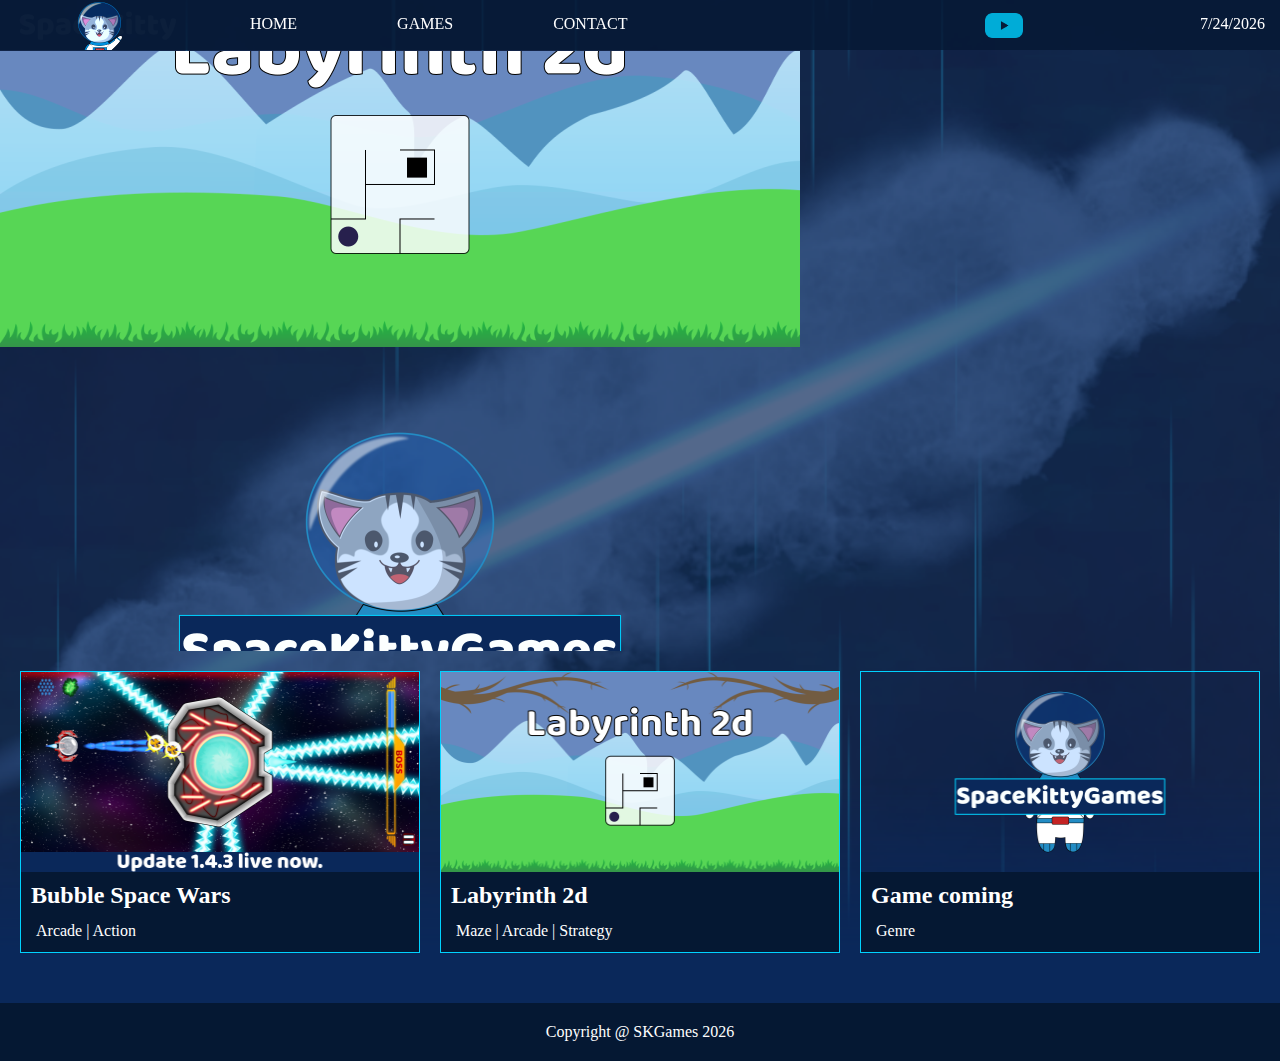
==== index.html @ 1f66ad00 "Add files via upload" ====
<!DOCTYPE html>
<html lang="en">
<head>
    <meta charset="UTF-8">
    <meta http-equiv="X-UA-Compatible" content="IE=edge">
    <meta name="viewport" content="width=device-width, initial-scale=1.0">
    <title>SKGames | Home page</title>
    <link rel="shortcut icon" href="images/website/tabicon.png">
    <link rel="stylesheet" href="css/website/styles.css">
    <link rel="stylesheet" href="css/website/indexpageslideShow.css">
</head>
<body id="index-bg">
    <div class="navigation-bar">
        <a href="index.html"><img class="navigation-bar-logo" src="images/website/topleftlogo.png" alt=""></a>
        <a class="navigation-bar-button" href="index.html">Home</a>
        <div class="navigation-dropdown">
            <a class="navigation-dropdown-button" href="#">Games</a>
            <div class="navigation-dropdown-content">
              <a href="bubblespacewars.html">Bubble Space Wars</a>
              <a href="labyrinth2d.html">Labyrinth 2d</a>
            </div>
        </div>
        <a class="navigation-bar-button" href="contact.html">Contact</a>
        <div class="sm-container">
            <a href="#"><img class="sm-container-img" src="images/website/socialsyoutube.png" alt=""></a>
        </div>
        <div class="date-month-year"><a><script>document.write(new Date().toLocaleDateString())</script></a></div>
    </div>
<header>
    <div id="slider">
        <img id="img01-animation" class="img1" src="images/website/indexpageslider/img1.png" alt="">
        <img id="img02-animation" class="img2" src="images/website/indexpageslider/img2.png" alt="">
        <img id="img03-animation" class="img3" src="images/website/indexpageslider/img4.png" alt="">
        <img id="img04-animation" class="img4" src="images/website/indexpageslider/img4.png" alt="">

        <button id="first-button" class="dot-button"></button>
        <button id="second-button" class="dot-button"></button>
        <button id="third-button" class="dot-button"></button>
        <button id="fourth-button" class="dot-button"></button>
    </div>
</header>
    <div class="games-middle">
        <div class="games-middle-div">
            <div><a href="bubblespacewars.html"><img src="images/website/bubblespacewars/bannerbubblespacewars.png" alt="Bubble Space Wars"></a></a></div>
            <div class="games-middle-name"><h2>Bubble Space Wars</h2></div>
            <div class="games-middle-category"><a>Arcade | Action</a></div>
        </div>
        <div class="games-middle-div">
            <div><a href="labyrinth2d.html"><img src="images/website/labyrinth2d/bannerlabyrinth2d.png" alt="Labyrinth 2d"></a></a></div>
            <div class="games-middle-name"><h2>Labyrinth 2d</h2></div>
            <div class="games-middle-category"><a>Maze | Arcade | Strategy</a></div>
        </div>
        <div class="games-middle-div">
            <div><a href="#"><img src="images/website/bannergamecoming.png" alt="Game coming"></a></a></div>
            <div class="games-middle-name"><h2>Game coming</h2></div>
            <div class="games-middle-category"><a>Genre</a></div>
        </div>
    </div>
    <footer><a>Copyright @ SKGames <script>document.write(new Date().getFullYear())</script></a></footer>
</body>
<script src="javascript/website/indexpageslideShow.js"></script>
</html>
---- css/website/styles.css ----
/* CSS For all pages */
body {
    background-color: rgba(10, 40, 90, 1);
    font-family: Arial, Helvetica, sans-serif;
    padding: 0;
    margin: 0;
    border: 0;
}
#index-bg {
    background: url("../../images/website/indexbg.png") no-repeat center center;
    background-color: rgba(10, 40, 90, 1);
    background-size: cover;
    height: 100vh;
}
#bubble-space-wars-bg {
    background: url("../../images/website/indexbg.png") no-repeat center center;
    background-color: rgba(10, 40, 90, 1);
    background-size: cover;
    height: 100vh;
}
#contact-bg {
    background: url("../../images/website/indexbg.png") no-repeat center center;
    background-color: rgba(10, 40, 90, 1);
    background-size: cover;
    height: 100vh;
}
a {
	font-family: Microsoft Tai Le;
    margin: 0;
    padding: 0;
    color: white;
}
h2 {
    font-family: Bahnschrift;
    margin: 0;
    padding: 0;
    color: white;
}
/* Navigation bar */
.navigation-bar {
	background-color: rgba(5, 24, 51, 0.8);
    position: fixed;
    top: 0;
    width: 100%;
    height: 50px;
    display: flex;
    z-index: 10;
}
.navigation-bar-logo {
    height: 50px;
}
.navigation-bar-logo:hover {
    height: 50px;
    filter: contrast(1.4);
}
.navigation-bar-button {
    padding: 15px 50px;
    font-size: 16px;
    text-decoration: none;
    text-transform: uppercase;
}
.navigation-bar-button:hover {
    background: linear-gradient(0deg, rgba(0, 150, 255, 1) 0%, rgba(0, 210, 255, 1) 100%);
    padding: 15px 50px;
}
.navigation-dropdown-button {
    position: relative;
    top: 15px;
    padding: 15px 50px;
    font-size: 16px;
    text-decoration: none;
    text-transform: uppercase;
}
.navigation-dropdown-button:hover {
    background: linear-gradient(0deg, rgba(0, 150, 255, 1) 0%, rgba(0, 210, 255, 1) 100%);
    padding: 15px 50px;
}
.navigation-dropdown-content {
    background-color: rgba(5, 24, 51, 0.8);
    display: none;
    position: absolute;
    top: 50px;
    min-width: 160px;
    max-width: 200px;
    z-index: 10;
}
.navigation-dropdown-content a {
    padding: 10px 10px;
    text-decoration: none;
    display: block;
}
.navigation-dropdown-content a:hover {
    background: linear-gradient(0deg, rgba(0, 150, 255, 1) 0%, rgba(0, 210, 255, 1) 100%);
}
.navigation-dropdown:hover .navigation-dropdown-content {
    display: block;
}
header {
    display: flex;
    align-items: center;
    justify-content: center;
    overflow: hidden;
    width: 100%;
    height: 600px;
    margin-top: 51px;
}
/* Content */
.games-middle {
    display: grid;
    grid-template-columns: 400px 400px 400px;
    row-gap: 20px;
    column-gap: 20px;
    justify-content: center;
    margin: 20px;
}
.games-middle-div {
    display: grid;
    grid-template-rows: 200px 50px 30px;
    border: solid 1px rgba(0, 210, 255, 1);
}
.games-middle-div:hover {
    box-shadow: 0 0 5px 0 rgba(0, 210, 255, 1);
}
.games-middle-div img {
    height: 200px;
    width: 398px;
}
.games-middle-name {
    background-color: rgb(5, 24, 51);
    padding: 10px;
}
.games-middle-category {
    background-color: rgb(5, 24, 51);
    padding-left: 15px;
}

/* Footer the same for all the pages */

footer {
    background: rgb(5, 24, 51);
    margin-top: 50px;
    text-align: center;
    padding: 20px;
}

/* General game page CSS */

.top-section-gp {
    display: grid;
    grid-template-columns: 600px 600px;
    row-gap: 50px;
    justify-content: center;
    margin-top: 51px;
}
.top-section-gp-text {
    margin: 10px;
}
.top-section-gp-slider {
    background: rgb(5, 24, 51);
    display: grid;
    grid-template-columns: 100px 100px 100px 100px 100px 100px;
}
/* Game page Main content */
.main-content-box {
    background-color: none;
    margin-top: 51px;
    position: relative;
    left: 50%;
    transform: translate(-50%);
    display: grid;
    grid-template-columns: 700px 700px;
    width: 1400px;
}
.content-box-left {
    background-color: none;
}
.content-box-right {
    background-color: none;
}
.game-name {
    font-size: 40px;
    padding-top: 10px;
    padding-left: 10px;
}
.genre {
    font-size: 12px;
    padding-top: 10px;
    padding-left: 10px;
}
.game-image-leftside {
    margin-top: 30px;
    margin-bottom: 30px;
    width: 600px;
    height: 270px;
    box-shadow: 0px 0px 10px black;
}
.game-description {
    padding-top: 10px;
    padding-left: 10px;
    padding-right: 10px;
}
.download-game-button-container {
    width: 600px;
    height: 100px;
}.download-game-button-container a {
    color: white;
    text-decoration: none;
    font-size: 20px;
}
.download-game-button {
    background: linear-gradient(0deg, rgb(0, 150, 255) 0%, rgb(0, 210, 255) 100%);
    border-style: solid;
    border-width: 1px;
    border-color: aqua;
    width: 200px;
    height: 40px;
    position: relative;
    left: 35%;
    top: 50%;
    transform: translate(-65%, -50%);
    padding: 10px;
    text-align: center;
    line-height: 40px;
}
.download-game-button:hover {
    background: linear-gradient(0deg, rgb(50, 210, 255) 0%, rgb(50, 210, 255) 100%);
}
/* Contact page */
.contact-main-container {
    margin-top: 51px;
    width: 1200px;
    height: 600px;
    position: relative;
    left: 50%;
    transform: translate(-50%);
}
.contact-main-container-left-right {
    display: grid;
    grid-template-columns: 500px 700px;
}
.contact-left-side {
    background-color: rgb(5, 24, 51);
    margin-top: 50px;
    height: 500px;
    text-align: center;
}
.contact-left-side img {
    margin-top: 50px;
    height: 200px;
}
.contact-left-side-text {
    background-color: none;
    margin: 50px;
    text-align: center;
}
.contact-right-side {
    background-color:rgb(5, 55, 110);
    margin-top: 50px;
    height: 500px;
    text-align: center;
}
.contact-your-name {
    width: 90%;
    padding: 12px 20px;
    margin: 8px 0;
    display: inline-block;
    border: none;
    border-radius: 6px;
    box-sizing: border-box;
}
.contact-your-email {
    width: 90%;
    padding: 12px 20px;
    margin: 8px 0;
    display: inline-block;
    border: none;
    border-radius: 6px;
    box-sizing: border-box;
}
.contact-message {
    width: 90%;
    height: 150px;
    padding: 12px 20px;
    margin: 8px 0;
    display: inline-block;
    border: none;
    border-radius: 6px;
    box-sizing: border-box;
    resize: none;
}
.contact-submit-button {
    background: linear-gradient(0deg, rgb(0, 150, 255) 0%, rgb(0, 210, 255) 100%);
    border-style: solid;
    border-width: 1px;
    border-color: aqua;
    padding: 10px;
    text-align: center;
    line-height: 40px;
    font-size: 20px;
    color: white;
    width: 250px;
    cursor: pointer;
}
.contact-submit-button:hover {
    background: rgb(0, 210, 255);
}
/* Social media */
.sm-container {
    position: absolute;
    top: 0px;
    right: 0px;
    height: 50px;
    width: 300px;
}
.sm-container-img {
    display: inline-block;
    height: 25px;
    margin-top: 12.5px;
    margin-left: 5px;
    opacity: 0.8;
    transition: opacity linear 0.2s;
}
.sm-container-img:hover {
    opacity: 1;
    cursor: pointer;
}
/* date/month/year */
.date-month-year {
    position: absolute;
    top: 0px;
    right: 0px;
    height: 50px;
    padding: 15px;
}
/* ScrollBar  */
::-webkit-scrollbar {
    width: 10px;
  }
::-webkit-scrollbar-track {
    background: rgb(5, 24, 51);
}
::-webkit-scrollbar-thumb {
    background: rgb(10, 40, 90, 1);
}
::-webkit-scrollbar-thumb:hover {
    background: rgb(5, 55, 110);
}
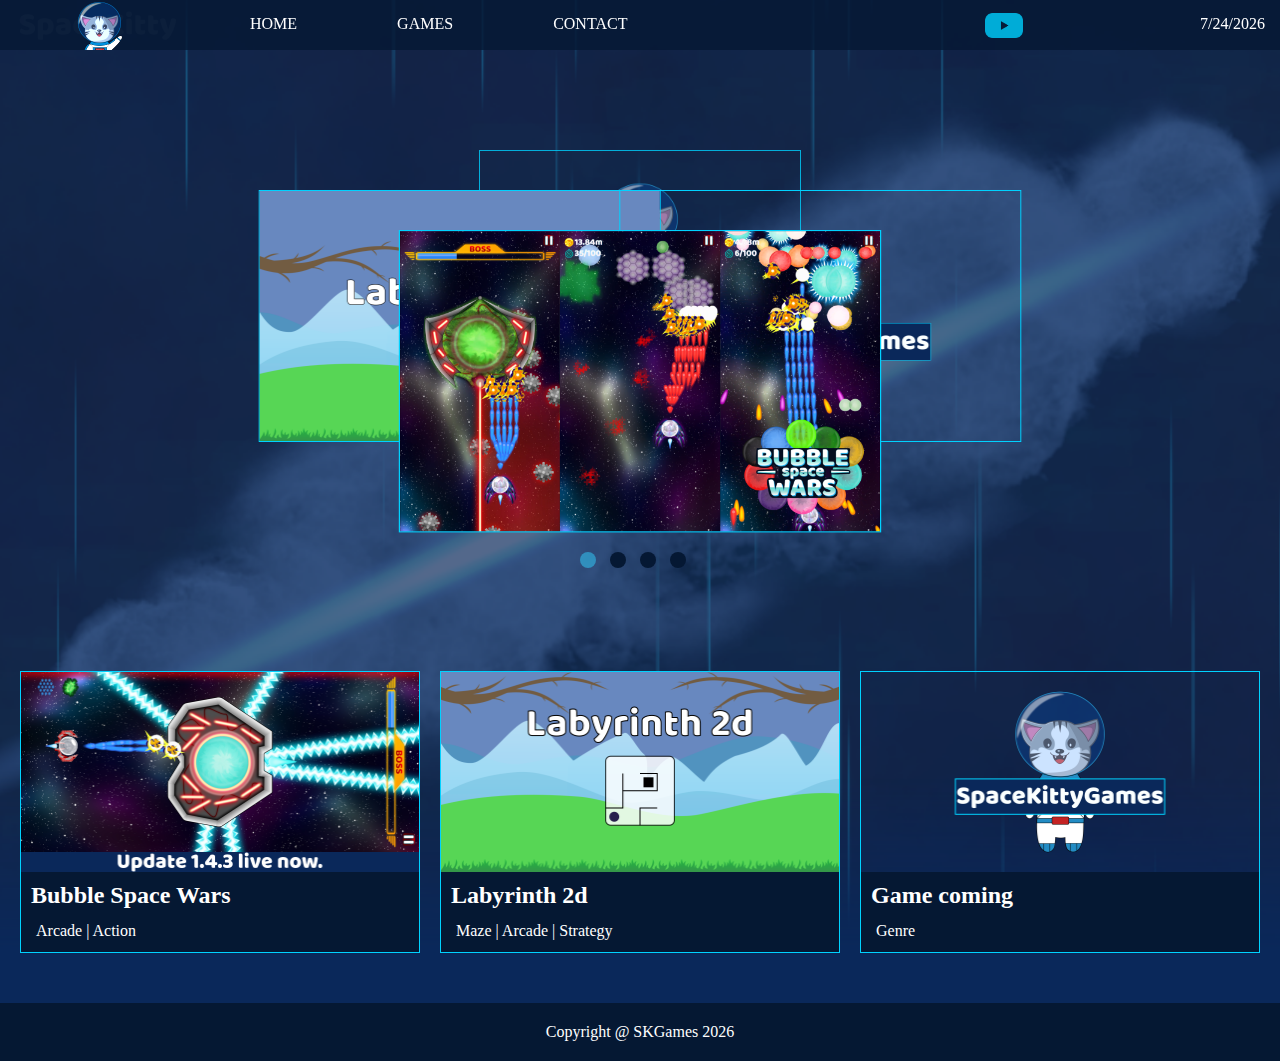
==== commit 589b4bdc: "Update index.html" ====
--- a/index.html
+++ b/index.html
@@ -7,7 +7,7 @@
     <title>SKGames | Home page</title>
     <link rel="shortcut icon" href="images/website/tabicon.png">
     <link rel="stylesheet" href="css/website/styles.css">
-    <link rel="stylesheet" href="css/website/indexpageslideShow.css">
+    <link rel="stylesheet" href="css/website/indexpageslideshow.css">
 </head>
 <body id="index-bg">
     <div class="navigation-bar">
@@ -58,5 +58,5 @@
     </div>
     <footer><a>Copyright @ SKGames <script>document.write(new Date().getFullYear())</script></a></footer>
 </body>
-<script src="javascript/website/indexpageslideShow.js"></script>
-</html>+<script src="javascript/website/indexpageslideshow.js"></script>
+</html>
--- a/css/website/indexpageslideshow.css
+++ b/css/website/indexpageslideshow.css
@@ -0,0 +1,207 @@
+#slider {
+    position: relative;
+    top: -35px;
+    width: 800px;
+    height: 400px;
+    animation-name: slideShowIndex;
+    animation-duration: 0.5s;
+    animation-timing-function: linear;
+    animation-fill-mode: forwards;
+}
+@keyframes slideShowIndex {
+    0%      {transform: scale(1); opacity: 0;}
+    10%    {transform: scale(1.1); }
+    100%    {transform: scale(1.2); opacity: 1;}
+}
+.dot-button {
+    position: absolute;
+    top: 109%;
+    left: 42.5%;
+    border: none;
+    border-radius: 50%;
+    padding: 8px 8px;
+    cursor: pointer;
+}
+#first-button {
+    background-color:#051833;
+    margin-left: 0px;
+}
+#second-button {
+    background-color:#051833;
+    margin-left: 30px;
+}
+#third-button {
+    background-color:#051833;
+    margin-left: 60px;
+}
+#fourth-button {
+    background-color:#051833;
+    margin-left: 90px;
+}
+/* IMG1 ANIMATION START */
+/* IMG1 *//* IMG1 *//* IMG1 *//* IMG1 *//* IMG1 *//* IMG1 *//* IMG1 */
+.img1 {
+    position: absolute;
+    width: 400px;
+    height: 250px;
+    left: 50%;
+    top: 60%;
+    transform: translate(-50%, -40%) scale(1.2);
+    z-index: 5;
+    transition: width 0.2s, height 0.2s;
+    cursor: default;
+    border: solid 1px rgba(0, 210, 255, 1);
+}
+.img1:hover {
+    cursor: pointer;
+    width: 425px;
+    height: 265.625px;
+    box-shadow: 0px 0px 5px 0px rgba(0, 210, 255, 1);
+}
+#img01-animation {
+    animation-name: none;
+    animation-duration: 0.5s;
+    animation-iteration-count: 1;
+    animation-fill-mode: forwards;
+}
+@keyframes img01-front-to-left {
+    0%      {left: 50%; top: 60%; transform: translate(-50%, -40%) scale(1.2); z-index: 5;} /* FRONT */
+    100%    {left: 35%; top: 50%; transform: translate(-65%, -50%) scale(1); z-index: 3;} /* LEFT */
+}
+@keyframes img01-left-to-back {
+    0%      {left: 35%; top: 50%; transform: translate(-65%, -50%) scale(1); z-index: 3;} /* LEFT */
+    100%    {left: 50%; top: 40%; transform: translate(-50%, -60%) scale(0.8); z-index: 2;} /* BACK */
+}
+@keyframes img01-back-to-right {
+    0%      {left: 50%; top: 40%; transform: translate(-50%, -60%) scale(0.8); z-index: 2;} /* BACK */
+    100%    {left: 65%; top: 50%; transform: translate(-35%, -50%) scale(1); z-index: 4;} /* RIGHT */
+}
+@keyframes img01-right-to-front {
+    0%      {left: 65%; top: 50%; transform: translate(-35%, -50%) scale(1); z-index: 4;} /* RIGHT */
+    100%    {left: 50%; top: 60%; transform: translate(-50%, -40%) scale(1.2); z-index: 5;} /* FRONT */
+}
+/* IMG2 *//* IMG2 *//* IMG2 *//* IMG2 *//* IMG2 *//* IMG2 *//* IMG2 */
+.img2 {
+    position: absolute;
+    width: 400px;
+    height: 250px;
+    top: 50%;
+    left: 35%;
+    transform: translate(-65%, -50%) scale(1);
+    z-index: 4;
+    transition: width 0.2s, height 0.2s;
+    cursor: default;
+    border: solid 1px rgba(0, 210, 255, 1);
+}
+.img2:hover {
+    cursor: pointer;
+    width: 425px;
+    height: 265.625px;
+    box-shadow: 0px 0px 5px 0px rgba(0, 210, 255, 1);
+}
+#img02-animation {
+    animation-name: none;
+    animation-duration: 0.5s;
+    animation-iteration-count: 1;
+    animation-fill-mode: forwards;
+}
+@keyframes img02-front-to-left {
+    0%      {left: 50%; top: 60%; transform: translate(-50%, -40%) scale(1.2); z-index: 5;} /* FRONT */
+    100%    {left: 35%; top: 50%; transform: translate(-65%, -50%) scale(1); z-index: 3;} /* LEFT */
+}
+@keyframes img02-left-to-back {
+    0%      {left: 35%; top: 50%; transform: translate(-65%, -50%) scale(1); z-index: 3;} /* LEFT */
+    100%    {left: 50%; top: 40%; transform: translate(-50%, -60%) scale(0.8); z-index: 2;} /* BACK */
+}
+@keyframes img02-back-to-right {
+    0%      {left: 50%; top: 40%; transform: translate(-50%, -60%) scale(0.8); z-index: 2;} /* BACK */
+    100%    {left: 65%; top: 50%; transform: translate(-35%, -50%) scale(1); z-index: 4;} /* RIGHT */
+}
+@keyframes img02-right-to-front {
+    0%      {left: 65%; top: 50%; transform: translate(-35%, -50%) scale(1); z-index: 4;} /* RIGHT */
+    100%    {left: 50%; top: 60%; transform: translate(-50%, -40%) scale(1.2); z-index: 5;} /* FRONT */
+}
+/* IMG3 *//* IMG3 *//* IMG3 *//* IMG3 *//* IMG3 *//* IMG3 *//* IMG3 */
+.img3 {
+    position: absolute;
+    width: 400px;
+    height: 250px;
+    top: 40%;
+    left: 50%;
+    transform: translate(-50%, -60%) scale(0.8);
+    z-index: 3;
+    transition: width 0.2s, height 0.2s;
+    cursor: default;
+    border: solid 1px rgba(0, 210, 255, 1);
+}
+.img3:hover {
+    cursor: pointer;
+    width: 425px;
+    height: 265.625px;
+    box-shadow: 0px 0px 5px 0px rgba(0, 210, 255, 1);
+}
+#img03-animation {
+    animation-name: none;
+    animation-duration: 0.5s;
+    animation-iteration-count: 1;
+    animation-fill-mode: forwards;
+}
+@keyframes img03-front-to-left {
+    0%      {left: 50%; top: 60%; transform: translate(-50%, -40%) scale(1.2); z-index: 5;} /* FRONT */
+    100%    {left: 35%; top: 50%; transform: translate(-65%, -50%) scale(1); z-index: 3;} /* LEFT */
+}
+@keyframes img03-left-to-back {
+    0%      {left: 35%; top: 50%; transform: translate(-65%, -50%) scale(1); z-index: 3;} /* LEFT */
+    100%    {left: 50%; top: 40%; transform: translate(-50%, -60%) scale(0.8); z-index: 2;} /* BACK */
+}
+@keyframes img03-back-to-right {
+    0%      {left: 50%; top: 40%; transform: translate(-50%, -60%) scale(0.8); z-index: 2;} /* BACK */
+    100%    {left: 65%; top: 50%; transform: translate(-35%, -50%) scale(1); z-index: 4;} /* RIGHT */
+}
+@keyframes img03-right-to-front {
+    0%      {left: 65%; top: 50%; transform: translate(-35%, -50%) scale(1); z-index: 4;} /* RIGHT */
+    100%    {left: 50%; top: 60%; transform: translate(-50%, -40%) scale(1.2); z-index: 5;} /* FRONT */
+}
+/* IMG4 *//* IMG4 *//* IMG4 *//* IMG4 *//* IMG4 *//* IMG4 *//* IMG4 */
+.img4 {
+    position: absolute;
+    width: 400px;
+    height: 250px;
+    top: 50%;
+    left: 65%;
+    transform: translate(-35%, -50%) scale(1);
+    z-index: 4;
+    transition: width 0.2s, height 0.2s;
+    cursor: default;
+    border: solid 1px rgba(0, 210, 255, 1);
+}
+.img4:hover {
+    cursor: pointer;
+    width: 425px;
+    height: 265.625px;
+    box-shadow: 0px 0px 5px 0px rgba(0, 210, 255, 1);
+}
+#img04-animation {
+    animation-name: none;
+    animation-duration: 0.5s;
+    animation-iteration-count: 1;
+    animation-fill-mode: forwards;
+}
+@keyframes img04-front-to-left {
+    0%      {left: 50%; top: 60%; transform: translate(-50%, -40%) scale(1.2); z-index: 5;} /* FRONT */
+    100%    {left: 35%; top: 50%; transform: translate(-65%, -50%) scale(1); z-index: 3;} /* LEFT */
+}
+@keyframes img04-left-to-back {
+    0%      {left: 35%; top: 50%; transform: translate(-65%, -50%) scale(1); z-index: 3;} /* LEFT */
+    100%    {left: 50%; top: 40%; transform: translate(-50%, -60%) scale(0.8); z-index: 2;} /* BACK */
+}
+@keyframes img04-back-to-right {
+    0%      {left: 50%; top: 40%; transform: translate(-50%, -60%) scale(0.8); z-index: 2;} /* BACK */
+    100%    {left: 65%; top: 50%; transform: translate(-35%, -50%) scale(1); z-index: 4;} /* RIGHT */
+}
+@keyframes img04-right-to-front {
+    0%      {left: 65%; top: 50%; transform: translate(-35%, -50%) scale(1); z-index: 4;} /* RIGHT */
+    100%    {left: 50%; top: 60%; transform: translate(-50%, -40%) scale(1.2); z-index: 5;} /* FRONT */
+}
+/* IMG1 ANIMATION END */
+/*+++++++++++++++++++++++++++++++++++++++++++++++++++++++++++++++++++++++++++++++++++++++++*/